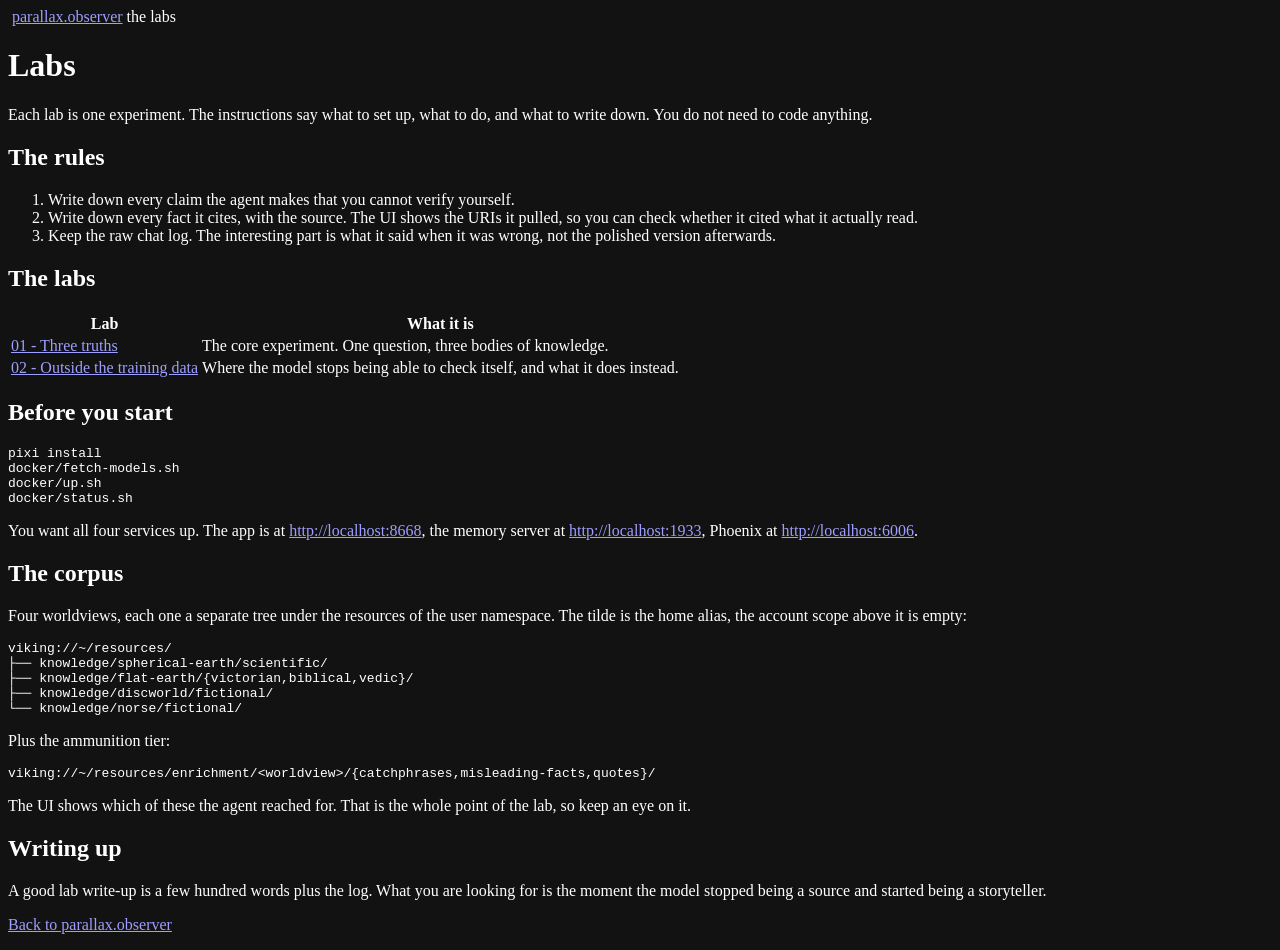
==== docs/lab/index.html @ f4e4a6a1 "feat(site): the lab pages as html, each with its own head" ====
<!DOCTYPE html>
<html lang="en">
<head>
<meta charset="utf-8">
<meta name="viewport" content="width=device-width, initial-scale=1">

<title>Labs - parallax.observer</title>
<meta name="description" content="Each lab is one experiment. The instructions say what to set up, what to do, and what to write down. You do not need to code anything.">
<link rel="canonical" href="https://truth.parallax.observer/lab/">
<meta name="author" content="parallax.observer">

<link rel="icon" href="/favicon.ico" sizes="16x16 32x32 48x48">
<link rel="icon" href="/assets/images/icon-192.png" type="image/png" sizes="192x192">
<link rel="apple-touch-icon" href="/assets/images/icon-180.png">
<link rel="manifest" href="/site.webmanifest">
<meta name="theme-color" content="#0d1117">
<meta name="color-scheme" content="dark">

<meta property="og:type" content="website">
<meta property="og:site_name" content="parallax.observer">
<meta property="og:url" content="https://truth.parallax.observer/lab/">
<meta property="og:title" content="Labs - parallax.observer">
<meta property="og:description" content="Each lab is one experiment. The instructions say what to set up, what to do, and what to write down. You do not need to code anything.">
<meta property="og:image" content="https://truth.parallax.observer/assets/images/og-card.jpg">
<meta property="og:image:type" content="image/jpeg">
<meta property="og:image:width" content="1200">
<meta property="og:image:height" content="630">
<meta property="og:image:alt" content="Four observers around a RAG truth stress engine">

<meta name="twitter:card" content="summary_large_image">
<meta name="twitter:title" content="Labs - parallax.observer">
<meta name="twitter:description" content="Each lab is one experiment. The instructions say what to set up, what to do, and what to write down. You do not need to code anything.">
<meta name="twitter:image" content="https://truth.parallax.observer/assets/images/og-card.jpg">

<link rel="stylesheet" href="/assets/lab.css">
</head>
<body>
<div class="wrap">

<div class="top">
  <a href="/"><img src="/assets/images/icon-48.png" alt=""></a>
  <a href="/">parallax.observer</a>
  <span>the labs</span>
</div>

<h1>Labs</h1>

<p class="lead">
Each lab is one experiment. The instructions say what to set up, what to do,
and what to write down. You do not need to code anything.
</p>

<h2>The rules</h2>

<ol>
  <li>Write down every claim the agent makes that you cannot verify yourself.</li>
  <li>Write down every fact it cites, with the source. The UI shows the URIs it
      pulled, so you can check whether it cited what it actually read.</li>
  <li>Keep the raw chat log. The interesting part is what it said when it was
      wrong, not the polished version afterwards.</li>
</ol>

<h2>The labs</h2>

<table>
  <tr><th>Lab</th><th>What it is</th></tr>
  <tr>
    <td><a href="01-three-truths.html">01 - Three truths</a></td>
    <td>The core experiment. One question, three bodies of knowledge.</td>
  </tr>
  <tr>
    <td><a href="02-outside-training.html">02 - Outside the training data</a></td>
    <td>Where the model stops being able to check itself, and what it does instead.</td>
  </tr>
</table>

<h2>Before you start</h2>

<pre><code>pixi install
docker/fetch-models.sh
docker/up.sh
docker/status.sh</code></pre>

<p>
You want all four services up. The app is at
<a href="http://localhost:8668">http://localhost:8668</a>, the memory server at
<a href="http://localhost:1933">http://localhost:1933</a>, Phoenix at
<a href="http://localhost:6006">http://localhost:6006</a>.
</p>

<h2>The corpus</h2>

<p>
Four worldviews, each one a separate tree under the resources of the user
namespace. The tilde is the home alias, the account scope above it is empty:
</p>

<pre><code>viking://~/resources/
├── knowledge/spherical-earth/scientific/
├── knowledge/flat-earth/{victorian,biblical,vedic}/
├── knowledge/discworld/fictional/
└── knowledge/norse/fictional/</code></pre>

<p>Plus the ammunition tier:</p>

<pre><code>viking://~/resources/enrichment/&lt;worldview&gt;/{catchphrases,misleading-facts,quotes}/</code></pre>

<p>
The UI shows which of these the agent reached for. That is the whole point of
the lab, so keep an eye on it.
</p>

<h2>Writing up</h2>

<p>
A good lab write-up is a few hundred words plus the log. What you are looking
for is the moment the model stopped being a source and started being a
storyteller.
</p>

<p class="back">
<a href="/">Back to parallax.observer</a>
</p>

</div>
</body>
</html>
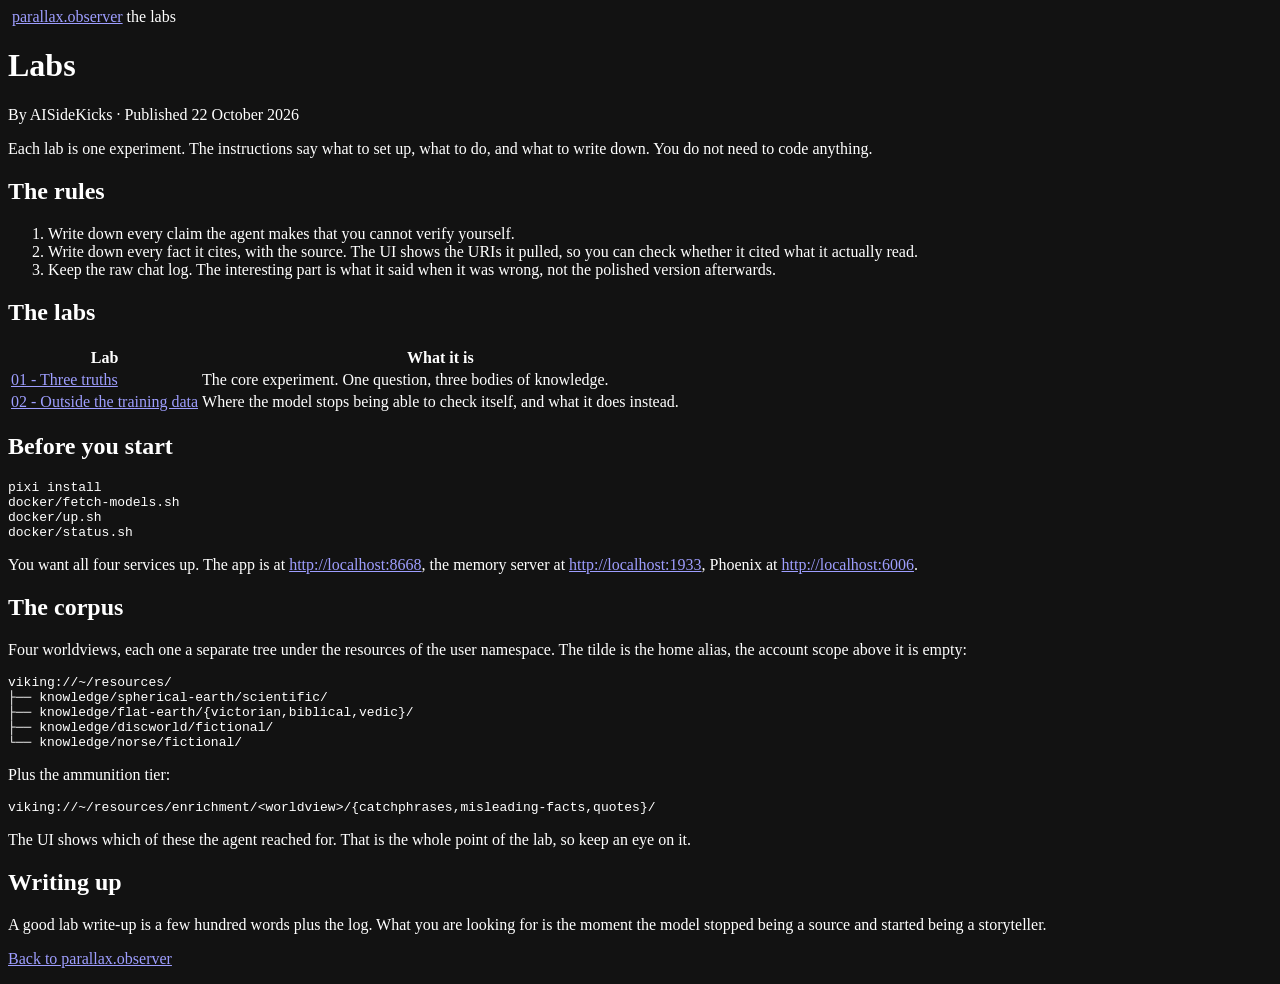
==== commit 6499512c: "feat(site): the byline, so the author and the date are visible on the page" ====
--- a/docs/lab/index.html
+++ b/docs/lab/index.html
@@ -7,7 +7,11 @@
 <title>Labs - parallax.observer</title>
 <meta name="description" content="Each lab is one experiment. The instructions say what to set up, what to do, and what to write down. You do not need to code anything.">
 <link rel="canonical" href="https://truth.parallax.observer/lab/">
-<meta name="author" content="parallax.observer">
+<meta name="author" content="AISideKicks">
+<meta name="publisher" content="AISideKicks">
+<meta property="article:author" content="AISideKicks">
+<meta property="article:published_time" content="2026-10-22T00:00:00+00:00">
+<meta property="article:modified_time" content="2026-10-22T00:00:00+00:00">
 
 <link rel="icon" href="/favicon.ico" sizes="16x16 32x32 48x48">
 <link rel="icon" href="/assets/images/icon-192.png" type="image/png" sizes="192x192">
@@ -25,12 +29,14 @@
 <meta property="og:image:type" content="image/jpeg">
 <meta property="og:image:width" content="1200">
 <meta property="og:image:height" content="630">
-<meta property="og:image:alt" content="Four observers around a RAG truth stress engine">
+<meta property="og:image:alt" content="Four observers around a RAG truth stress engine: the scientific Earth, the flat Earth under a dome, the Discworld on the back of a turtle, and the Norse world tree">
+<meta property="og:locale" content="en">
 
 <meta name="twitter:card" content="summary_large_image">
 <meta name="twitter:title" content="Labs - parallax.observer">
 <meta name="twitter:description" content="Each lab is one experiment. The instructions say what to set up, what to do, and what to write down. You do not need to code anything.">
 <meta name="twitter:image" content="https://truth.parallax.observer/assets/images/og-card.jpg">
+<meta name="twitter:image:alt" content="Four observers around a RAG truth stress engine: the scientific Earth, the flat Earth under a dome, the Discworld on the back of a turtle, and the Norse world tree">
 
 <link rel="stylesheet" href="/assets/lab.css">
 </head>
@@ -44,6 +50,7 @@
 </div>
 
 <h1>Labs</h1>
+<p class="byline">By <span class="author">AISideKicks</span> &middot; Published <time datetime="2026-10-22">22 October 2026</time></p>
 
 <p class="lead">
 Each lab is one experiment. The instructions say what to set up, what to do,
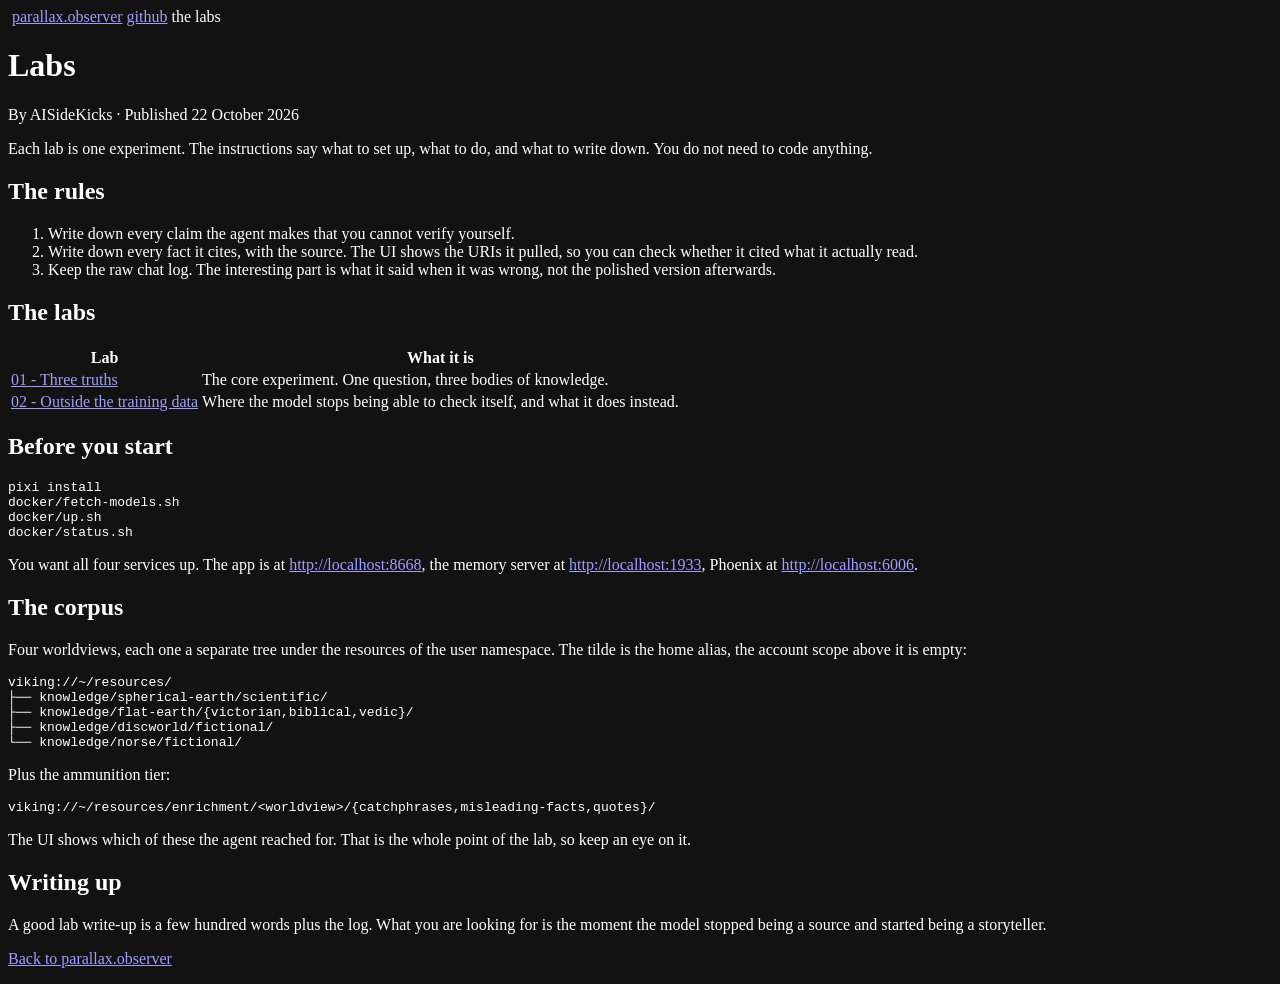
==== commit 6ceadc42: "feat(site): the github bubble on the title, in the mcpwith style" ====
--- a/docs/lab/index.html
+++ b/docs/lab/index.html
@@ -46,6 +46,7 @@
 <div class="top">
   <a href="/"><img src="/assets/images/icon-48.png" alt=""></a>
   <a href="/">parallax.observer</a>
+  <a class="gh" href="https://github.com/AISideKicks/truth-parallax-observer">github</a>
   <span>the labs</span>
 </div>
 
